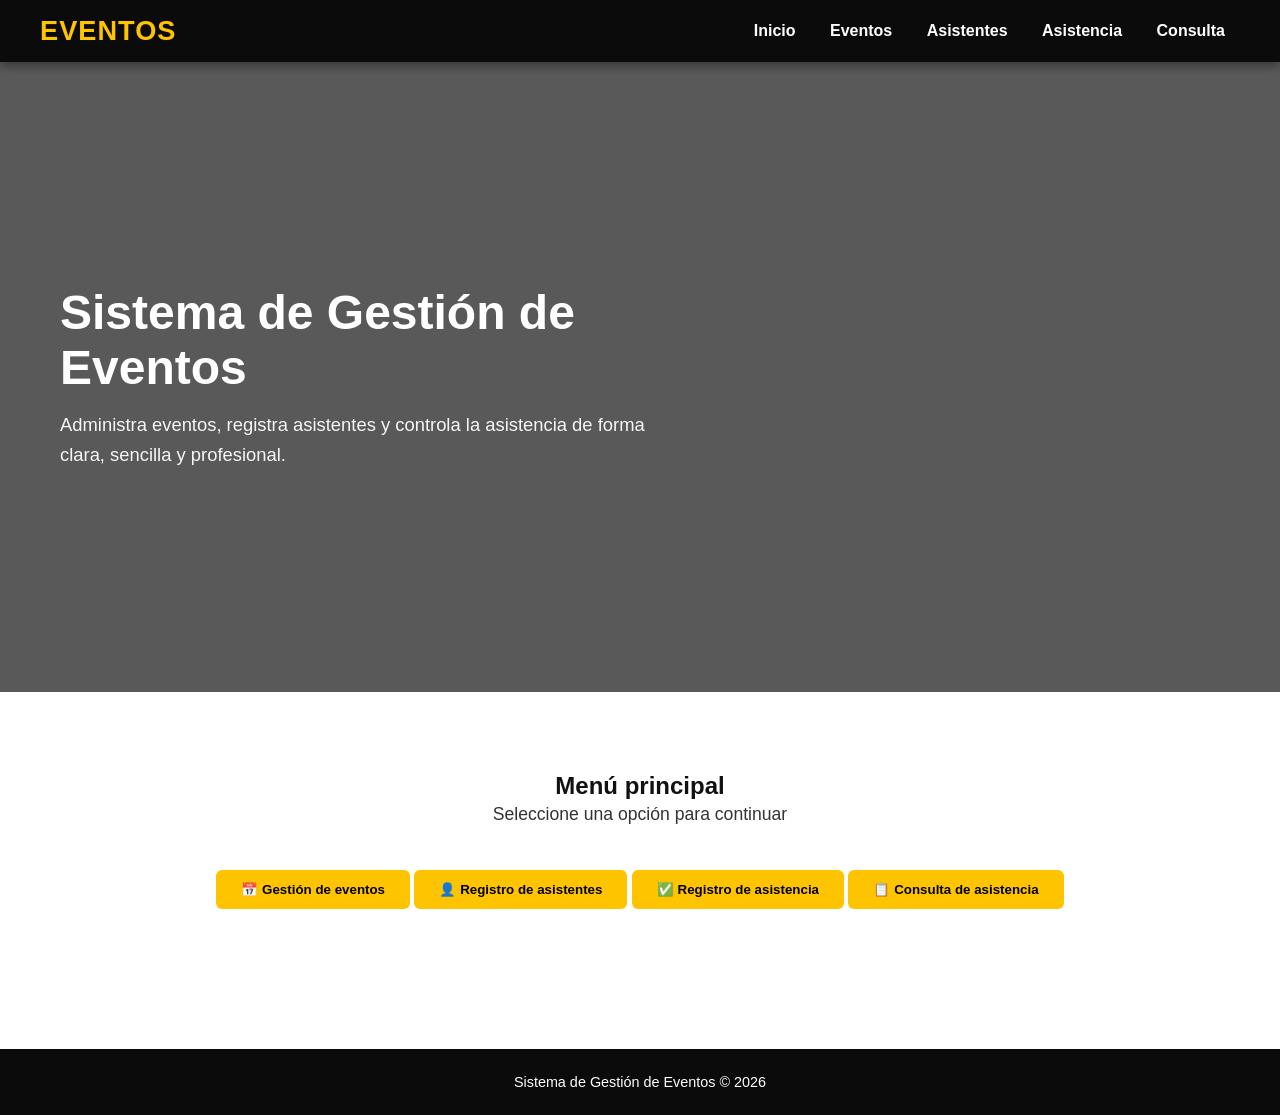
==== index.html @ 5eb5d8ae "Add files via upload" ====
<!DOCTYPE html>
<html lang="es">
<head>
    <meta charset="UTF-8">
    <title>Sistema de Gestión de Eventos</title>
    <link rel="stylesheet" href="styles.css">
</head>
<body>

<!-- ================= HEADER ================= -->
<header class="topbar">
    <div class="logo">EVENTOS</div>
    <nav class="menu">
        <a href="#" onclick="mostrarSeccion('menu')">Inicio</a>
        <a href="#" onclick="mostrarSeccion('eventos')">Eventos</a>
        <a href="#" onclick="mostrarSeccion('asistentes')">Asistentes</a>
        <a href="#" onclick="mostrarSeccion('asistencia')">Asistencia</a>
        <a href="#" onclick="mostrarSeccion('consulta')">Consulta</a>
    </nav>
</header>

<!-- ================= HERO ================= -->
<section class="hero">
    <div class="hero-content">
        <h1>Sistema de Gestión de Eventos</h1>
        <p class="hero-info">
            Administra eventos, registra asistentes y controla la asistencia
            de forma clara, sencilla y profesional.
        </p>
    </div>
</section>

<!-- ================= MENÚ PRINCIPAL ================= -->
<section id="menu" class="panel">
    <h2>Menú principal</h2>
    <p class="panel-info">Seleccione una opción para continuar</p>

    <button onclick="mostrarSeccion('eventos')">📅 Gestión de eventos</button>
    <button onclick="mostrarSeccion('asistentes')">👤 Registro de asistentes</button>
    <button onclick="mostrarSeccion('asistencia')">✅ Registro de asistencia</button>
    <button onclick="mostrarSeccion('consulta')">📋 Consulta de asistencia</button>
</section>

<!-- ================= EVENTOS ================= -->
<section id="eventos" class="panel panel-eventos seccion">
    <button class="btn-outline" onclick="mostrarSeccion('menu')">⬅ Regresar</button>

    <h2>Gestión de Eventos</h2>

    <input type="text" id="eventoNombre" placeholder="Nombre del evento">
    <input type="date" id="eventoFecha">
    <input type="text" id="eventoLugar" placeholder="Lugar">

    <br>
    <button onclick="guardarEvento()">Guardar evento</button>

    <ul id="listaEventos"></ul>
</section>

<!-- ================= ASISTENTES ================= -->
<section id="asistentes" class="panel panel-asistentes seccion">
    <button class="btn-outline" onclick="mostrarSeccion('menu')">⬅ Regresar</button>

    <h2>Registro de Asistentes</h2>

    <input type="text" id="asistenteNombre" placeholder="Nombre del asistente">
    <br>
    <button onclick="guardarAsistente()">Registrar asistente</button>

    <ul id="listaAsistentes"></ul>
</section>

<!-- ================= ASISTENCIA ================= -->
<section id="asistencia" class="panel panel-registro seccion">
    <button class="btn-outline" onclick="mostrarSeccion('menu')">⬅ Regresar</button>

    <h2>Registro de Asistencia</h2>

    <select id="selectEvento"></select>
    <select id="selectAsistente"></select>
    <br>
    <button onclick="registrarAsistencia()">Registrar asistencia</button>
</section>

<!-- ================= CONSULTA ================= -->
<section id="consulta" class="panel panel-consulta seccion">
    <button class="btn-outline" onclick="mostrarSeccion('menu')">⬅ Regresar</button>

    <h2>Consulta de Asistencia por Evento</h2>

    <select id="consultaEvento"></select>
    <br>
    <button onclick="verAsistencia()">Ver asistencia</button>

    <ul id="listaAsistencia"></ul>
</section>

<footer>
    Sistema de Gestión de Eventos © 2026
</footer>

<script src="app.js"></script>
</body>
</html>
---- styles.css ----
/* =========================
   RESET GENERAL
========================= */
* {
    margin: 0;
    padding: 0;
    box-sizing: border-box;
    font-family: "Segoe UI", Arial, Helvetica, sans-serif;
}

body {
    background-image: url("img/fondo.jpg");
    background-size: cover;
    background-position: center;
    background-repeat: no-repeat;
    background-attachment: fixed;
    color: #111;
}

/* =========================
   HEADER / TOPBAR
========================= */
.topbar {
    display: flex;
    justify-content: space-between;
    align-items: center;
    background: #0b0b0b;
    padding: 15px 40px;
    color: #ffc400;
    box-shadow: 0 4px 10px rgba(0,0,0,0.4);
}

.logo {
    font-size: 1.7rem;
    font-weight: bold;
    letter-spacing: 1px;
}

.menu a {
    margin: 0 15px;
    color: white;
    text-decoration: none;
    font-weight: 600;
    transition: color 0.3s;
}

.menu a:hover {
    color: #ffc400;
}

/* =========================
   HERO
========================= */
.hero {
    min-height: 70vh;
    background:
        linear-gradient(rgba(0,0,0,.65), rgba(0,0,0,.65)),
        url("img/descarga.jpg") center/cover;
    display: flex;
    align-items: center;
    padding: 60px;
}

.hero-content {
    color: white;
    max-width: 600px;
}

.hero h1 {
    font-size: 3rem;
    margin-bottom: 15px;
}

.hero-info {
    font-size: 1.15rem;
    line-height: 1.6;
    opacity: 0.95;
}

/* =========================
   PANELES GENERALES
========================= */
.panel {
    padding: 80px 20px;
    text-align: center;
}

.panel-info {
    max-width: 750px;
    margin: 0 auto 40px;
    font-size: 1.1rem;
    line-height: 1.7;
    color: #333;
}

/* =========================
   COLORES POR SECCIÓN
========================= */
.panel-eventos {
    background: rgba(255,243,205,0.95);
}

.panel-asistentes {
    background: rgba(227,242,253,0.95);
}

.panel-registro {
    background: rgba(33,33,33,0.95);
    color: white;
}

.panel-consulta {
    background: rgba(232,245,233,0.95);
}

/* =========================
   FORMULARIOS
========================= */
form {
    margin-top: 30px;
}

input, select {
    width: 260px;
    padding: 12px;
    margin: 10px;
    border-radius: 6px;
    border: 1px solid #bbb;
    font-size: 14px;
}

input:focus, select:focus {
    outline: none;
    border-color: #ffc400;
    box-shadow: 0 0 5px rgba(255,196,0,0.6);
}

/* =========================
   LISTAS
========================= */
ul {
    list-style: none;
    margin-top: 25px;
    padding: 0;
}

li {
    background: white;
    margin: 8px auto;
    padding: 12px;
    width: 340px;
    border-radius: 6px;
    box-shadow: 0 5px 12px rgba(0,0,0,0.1);
    font-size: 14px;
}

/* =========================
   BOTONES
========================= */
button,
.btn-solid {
    background: #ffc400;
    border: none;
    padding: 12px 25px;
    font-weight: bold;
    cursor: pointer;
    border-radius: 6px;
    transition: background 0.3s, transform 0.2s;
}

button:hover,
.btn-solid:hover {
    background: #e0ac00;
    transform: translateY(-2px);
}

.btn-outline {
    background: transparent;
    border: 2px solid #ffc400;
    color: #ffc400;
    padding: 12px 25px;
    cursor: pointer;
    border-radius: 6px;
    transition: background 0.3s, color 0.3s;
}

.btn-outline:hover {
    background: #ffc400;
    color: #111;
}

/* =========================
   TARJETAS DE INFO
========================= */
.info-card {
    background: #ffffff;
    max-width: 900px;
    margin: 50px auto;
    padding: 60px 40px;
    border-radius: 14px;
    box-shadow: 0 15px 40px rgba(0,0,0,0.18);
}

.info-card h2 {
    font-size: 2.1rem;
    margin-bottom: 20px;
    color: #111;
}

.info-card p {
    font-size: 1.1rem;
    line-height: 1.7;
    color: #333;
    max-width: 720px;
    margin: 0 auto;
}

/* =========================
   FOOTER
========================= */
footer {
    background: #0b0b0b;
    color: white;
    text-align: center;
    padding: 25px;
    font-size: 0.9rem;
    margin-top: 60px;
}
/* OCULTAR SECCIONES */
.oculto {
    display: none;
}

/* MENÚ */
.panel-menu {
    background: #111;
    color: white;
}

.menu-grid {
    display: flex;
    justify-content: center;
    gap: 20px;
    flex-wrap: wrap;
}

.menu-grid button {
    padding: 18px 30px;
    font-size: 1rem;
    border-radius: 8px;
    border: none;
    background: #ffc400;
    font-weight: bold;
    cursor: pointer;
}

/* TOAST */
#toast {
    position: fixed;
    bottom: 30px;
    right: 30px;
    padding: 15px 25px;
    border-radius: 6px;
    display: none;
    font-weight: bold;
}

#toast.ok {
    background: #4caf50;
    color: white;
}

#toast.error {
    background: #f44336;
    color: white;
}
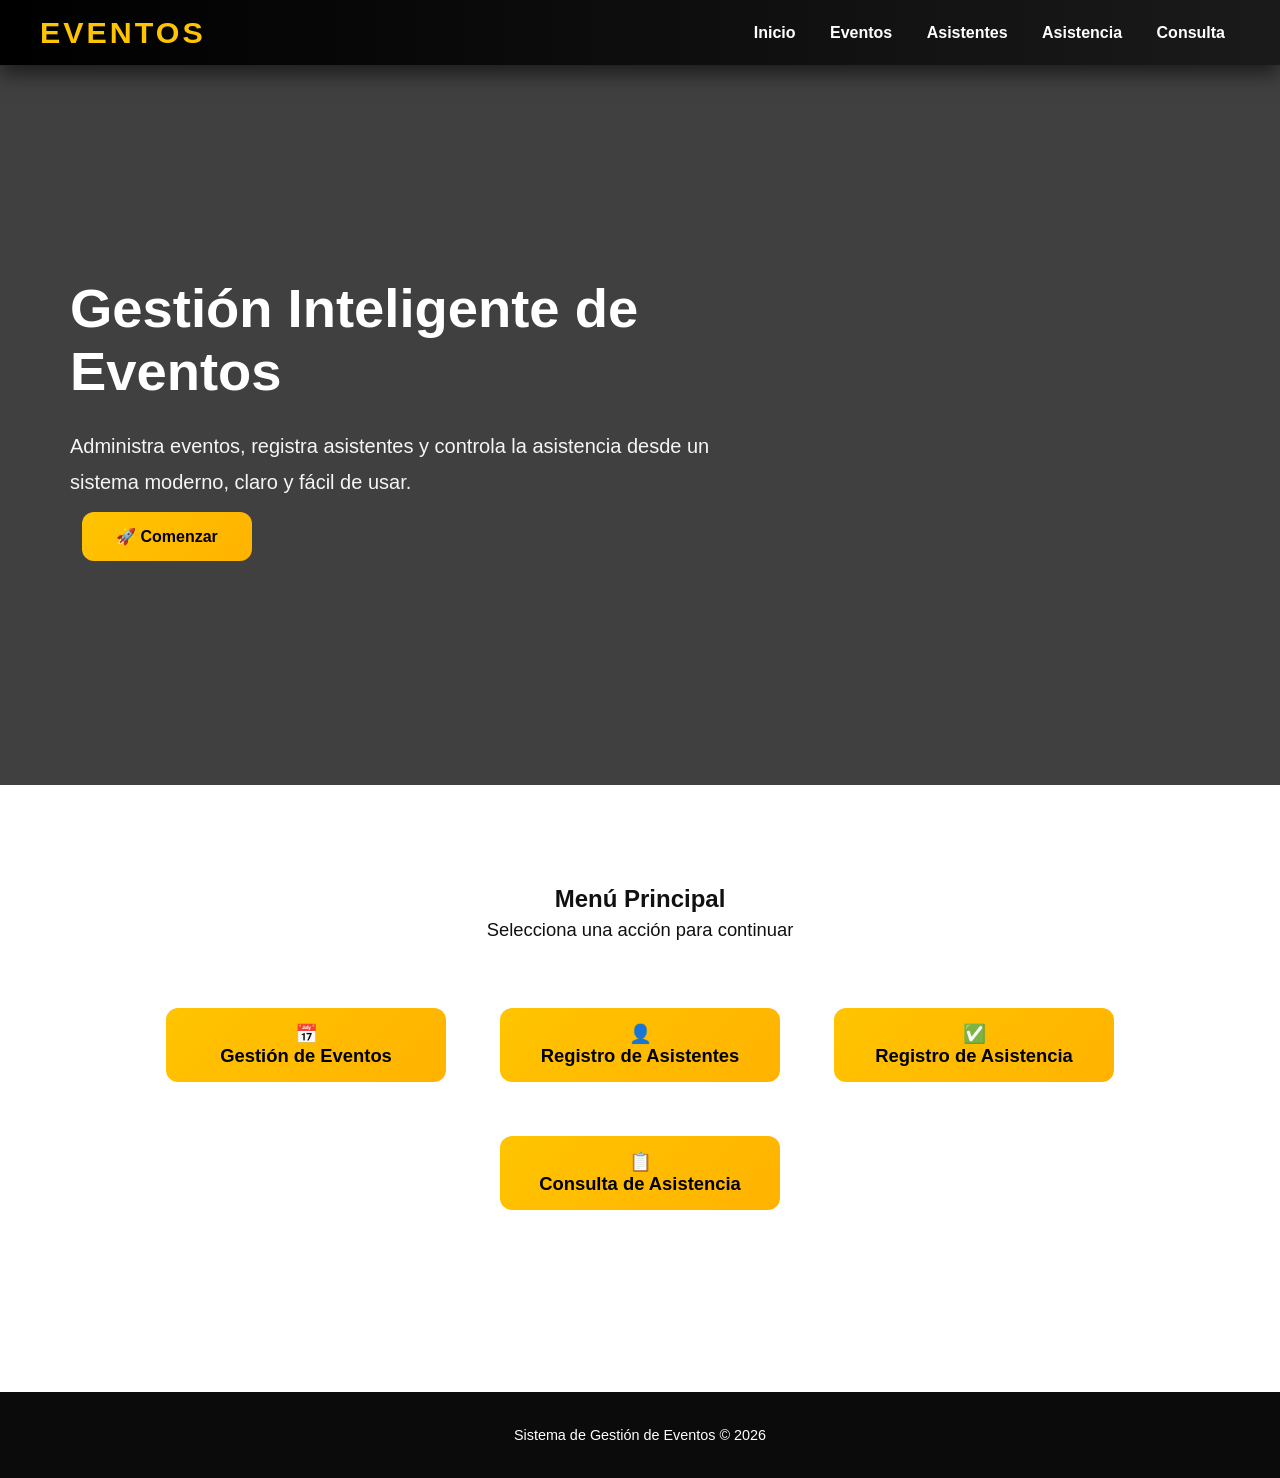
==== commit e934f877: "Update index.html" ====
--- a/index.html
+++ b/index.html
@@ -22,79 +22,97 @@
 <!-- ================= HERO ================= -->
 <section class="hero">
     <div class="hero-content">
-        <h1>Sistema de Gestión de Eventos</h1>
+        <h1>Gestión Inteligente de Eventos</h1>
         <p class="hero-info">
             Administra eventos, registra asistentes y controla la asistencia
-            de forma clara, sencilla y profesional.
+            desde un sistema moderno, claro y fácil de usar.
         </p>
+        <button onclick="mostrarSeccion('menu')">🚀 Comenzar</button>
     </div>
 </section>
 
 <!-- ================= MENÚ PRINCIPAL ================= -->
 <section id="menu" class="panel">
-    <h2>Menú principal</h2>
-    <p class="panel-info">Seleccione una opción para continuar</p>
+    <h2>Menú Principal</h2>
+    <p class="panel-info">Selecciona una acción para continuar</p>
 
-    <button onclick="mostrarSeccion('eventos')">📅 Gestión de eventos</button>
-    <button onclick="mostrarSeccion('asistentes')">👤 Registro de asistentes</button>
-    <button onclick="mostrarSeccion('asistencia')">✅ Registro de asistencia</button>
-    <button onclick="mostrarSeccion('consulta')">📋 Consulta de asistencia</button>
+    <div class="menu-grid">
+        <button onclick="mostrarSeccion('eventos')">
+            📅 <br> Gestión de Eventos
+        </button>
+
+        <button onclick="mostrarSeccion('asistentes')">
+            👤 <br> Registro de Asistentes
+        </button>
+
+        <button onclick="mostrarSeccion('asistencia')">
+            ✅ <br> Registro de Asistencia
+        </button>
+
+        <button onclick="mostrarSeccion('consulta')">
+            📋 <br> Consulta de Asistencia
+        </button>
+    </div>
 </section>
 
 <!-- ================= EVENTOS ================= -->
-<section id="eventos" class="panel panel-eventos seccion">
+<section id="eventos" class="panel panel-eventos seccion oculto">
     <button class="btn-outline" onclick="mostrarSeccion('menu')">⬅ Regresar</button>
 
     <h2>Gestión de Eventos</h2>
+    <p class="panel-info">Registra y visualiza los eventos disponibles</p>
 
     <input type="text" id="eventoNombre" placeholder="Nombre del evento">
     <input type="date" id="eventoFecha">
-    <input type="text" id="eventoLugar" placeholder="Lugar">
+    <input type="text" id="eventoLugar" placeholder="Lugar del evento">
 
-    <br>
     <button onclick="guardarEvento()">Guardar evento</button>
 
     <ul id="listaEventos"></ul>
 </section>
 
 <!-- ================= ASISTENTES ================= -->
-<section id="asistentes" class="panel panel-asistentes seccion">
+<section id="asistentes" class="panel panel-asistentes seccion oculto">
     <button class="btn-outline" onclick="mostrarSeccion('menu')">⬅ Regresar</button>
 
     <h2>Registro de Asistentes</h2>
+    <p class="panel-info">Agrega personas que asistirán a los eventos</p>
 
     <input type="text" id="asistenteNombre" placeholder="Nombre del asistente">
-    <br>
+
     <button onclick="guardarAsistente()">Registrar asistente</button>
 
     <ul id="listaAsistentes"></ul>
 </section>
 
 <!-- ================= ASISTENCIA ================= -->
-<section id="asistencia" class="panel panel-registro seccion">
+<section id="asistencia" class="panel panel-registro seccion oculto">
     <button class="btn-outline" onclick="mostrarSeccion('menu')">⬅ Regresar</button>
 
     <h2>Registro de Asistencia</h2>
+    <p class="panel-info">Selecciona un evento y un asistente</p>
 
     <select id="selectEvento"></select>
     <select id="selectAsistente"></select>
-    <br>
+
     <button onclick="registrarAsistencia()">Registrar asistencia</button>
 </section>
 
 <!-- ================= CONSULTA ================= -->
-<section id="consulta" class="panel panel-consulta seccion">
+<section id="consulta" class="panel panel-consulta seccion oculto">
     <button class="btn-outline" onclick="mostrarSeccion('menu')">⬅ Regresar</button>
 
-    <h2>Consulta de Asistencia por Evento</h2>
+    <h2>Consulta de Asistencia</h2>
+    <p class="panel-info">Visualiza los asistentes por evento</p>
 
     <select id="consultaEvento"></select>
-    <br>
+
     <button onclick="verAsistencia()">Ver asistencia</button>
 
     <ul id="listaAsistencia"></ul>
 </section>
 
+<!-- ================= FOOTER ================= -->
 <footer>
     Sistema de Gestión de Eventos © 2026
 </footer>
@@ -102,3 +120,4 @@
 <script src="app.js"></script>
 </body>
 </html>
+
--- a/styles.css
+++ b/styles.css
@@ -6,6 +6,10 @@
     padding: 0;
     box-sizing: border-box;
     font-family: "Segoe UI", Arial, Helvetica, sans-serif;
+}
+
+html {
+    scroll-behavior: smooth;
 }
 
 body {
@@ -21,19 +25,22 @@
    HEADER / TOPBAR
 ========================= */
 .topbar {
+    position: sticky;
+    top: 0;
+    z-index: 100;
     display: flex;
     justify-content: space-between;
     align-items: center;
-    background: #0b0b0b;
+    background: linear-gradient(90deg, #000, #1a1a1a);
     padding: 15px 40px;
     color: #ffc400;
-    box-shadow: 0 4px 10px rgba(0,0,0,0.4);
+    box-shadow: 0 8px 20px rgba(0,0,0,0.6);
 }
 
 .logo {
-    font-size: 1.7rem;
+    font-size: 1.9rem;
     font-weight: bold;
-    letter-spacing: 1px;
+    letter-spacing: 3px;
 }
 
 .menu a {
@@ -41,147 +48,170 @@
     color: white;
     text-decoration: none;
     font-weight: 600;
+    position: relative;
     transition: color 0.3s;
+}
+
+.menu a::after {
+    content: "";
+    position: absolute;
+    bottom: -6px;
+    left: 0;
+    width: 0;
+    height: 2px;
+    background: #ffc400;
+    transition: width 0.3s;
 }
 
 .menu a:hover {
     color: #ffc400;
 }
 
-/* =========================
-   HERO
+.menu a:hover::after {
+    width: 100%;
+}
+
+/* =========================
+   HERO (más impacto)
 ========================= */
 .hero {
-    min-height: 70vh;
+    min-height: 80vh;
     background:
-        linear-gradient(rgba(0,0,0,.65), rgba(0,0,0,.65)),
+        linear-gradient(rgba(0,0,0,.75), rgba(0,0,0,.75)),
         url("img/descarga.jpg") center/cover;
     display: flex;
     align-items: center;
-    padding: 60px;
+    padding: 70px;
 }
 
 .hero-content {
     color: white;
-    max-width: 600px;
+    max-width: 700px;
+    animation: heroIn 1.2s ease;
 }
 
 .hero h1 {
-    font-size: 3rem;
-    margin-bottom: 15px;
+    font-size: 3.4rem;
+    margin-bottom: 25px;
 }
 
 .hero-info {
+    font-size: 1.25rem;
+    line-height: 1.8;
+    opacity: 0.95;
+}
+
+/* =========================
+   PANELES GENERALES
+========================= */
+.panel {
+    padding: 100px 20px;
+    text-align: center;
+    animation: fadeUp 0.7s ease;
+}
+
+.panel-info {
+    max-width: 780px;
+    margin: 0 auto 50px;
     font-size: 1.15rem;
-    line-height: 1.6;
-    opacity: 0.95;
-}
-
-/* =========================
-   PANELES GENERALES
-========================= */
-.panel {
-    padding: 80px 20px;
-    text-align: center;
-}
-
-.panel-info {
-    max-width: 750px;
-    margin: 0 auto 40px;
-    font-size: 1.1rem;
-    line-height: 1.7;
-    color: #333;
+    line-height: 1.8;
 }
 
 /* =========================
    COLORES POR SECCIÓN
 ========================= */
 .panel-eventos {
-    background: rgba(255,243,205,0.95);
+    background: rgba(255,243,205,0.97);
 }
 
 .panel-asistentes {
-    background: rgba(227,242,253,0.95);
+    background: rgba(227,242,253,0.97);
 }
 
 .panel-registro {
-    background: rgba(33,33,33,0.95);
+    background: rgba(20,20,20,0.97);
     color: white;
 }
 
 .panel-consulta {
-    background: rgba(232,245,233,0.95);
-}
-
-/* =========================
-   FORMULARIOS
-========================= */
-form {
-    margin-top: 30px;
-}
-
+    background: rgba(232,245,233,0.97);
+}
+
+/* =========================
+   FORMULARIOS (feedback visible)
+========================= */
 input, select {
-    width: 260px;
-    padding: 12px;
-    margin: 10px;
-    border-radius: 6px;
+    width: 290px;
+    padding: 15px;
+    margin: 14px;
+    border-radius: 10px;
     border: 1px solid #bbb;
-    font-size: 14px;
+    font-size: 15px;
+    transition: all 0.25s ease;
 }
 
 input:focus, select:focus {
     outline: none;
     border-color: #ffc400;
-    box-shadow: 0 0 5px rgba(255,196,0,0.6);
-}
-
-/* =========================
-   LISTAS
+    box-shadow: 0 0 15px rgba(255,196,0,0.8);
+    transform: scale(1.05);
+}
+
+/* =========================
+   LISTAS (tarjetas interactivas)
 ========================= */
 ul {
     list-style: none;
-    margin-top: 25px;
-    padding: 0;
+    margin-top: 35px;
 }
 
 li {
-    background: white;
-    margin: 8px auto;
-    padding: 12px;
-    width: 340px;
-    border-radius: 6px;
-    box-shadow: 0 5px 12px rgba(0,0,0,0.1);
+    background: rgba(255,255,255,0.9);
+    backdrop-filter: blur(6px);
+    margin: 12px auto;
+    padding: 18px;
+    width: 380px;
+    border-radius: 14px;
+    box-shadow: 0 10px 25px rgba(0,0,0,0.2);
     font-size: 14px;
-}
-
-/* =========================
-   BOTONES
+    transition: all 0.3s;
+}
+
+li:hover {
+    transform: translateY(-8px) scale(1.03);
+    box-shadow: 0 18px 35px rgba(0,0,0,0.35);
+}
+
+/* =========================
+   BOTONES (se sienten “clickeables”)
 ========================= */
 button,
 .btn-solid {
-    background: #ffc400;
+    background: linear-gradient(135deg, #ffc400, #ffb300);
     border: none;
-    padding: 12px 25px;
+    padding: 15px 34px;
     font-weight: bold;
     cursor: pointer;
-    border-radius: 6px;
-    transition: background 0.3s, transform 0.2s;
+    border-radius: 12px;
+    margin: 12px;
+    font-size: 1rem;
+    transition: all 0.25s;
 }
 
 button:hover,
 .btn-solid:hover {
-    background: #e0ac00;
-    transform: translateY(-2px);
+    transform: translateY(-5px) scale(1.07);
+    box-shadow: 0 12px 25px rgba(0,0,0,0.4);
+}
+
+button:active {
+    transform: scale(0.95);
 }
 
 .btn-outline {
     background: transparent;
     border: 2px solid #ffc400;
     color: #ffc400;
-    padding: 12px 25px;
-    cursor: pointer;
-    border-radius: 6px;
-    transition: background 0.3s, color 0.3s;
 }
 
 .btn-outline:hover {
@@ -190,79 +220,44 @@
 }
 
 /* =========================
-   TARJETAS DE INFO
-========================= */
-.info-card {
-    background: #ffffff;
-    max-width: 900px;
-    margin: 50px auto;
-    padding: 60px 40px;
-    border-radius: 14px;
-    box-shadow: 0 15px 40px rgba(0,0,0,0.18);
-}
-
-.info-card h2 {
-    font-size: 2.1rem;
-    margin-bottom: 20px;
-    color: #111;
-}
-
-.info-card p {
-    font-size: 1.1rem;
-    line-height: 1.7;
-    color: #333;
-    max-width: 720px;
-    margin: 0 auto;
-}
-
-/* =========================
-   FOOTER
-========================= */
-footer {
-    background: #0b0b0b;
-    color: white;
-    text-align: center;
-    padding: 25px;
-    font-size: 0.9rem;
-    margin-top: 60px;
-}
-/* OCULTAR SECCIONES */
-.oculto {
-    display: none;
-}
-
-/* MENÚ */
-.panel-menu {
-    background: #111;
-    color: white;
-}
-
+   MENÚ PRINCIPAL
+========================= */
 .menu-grid {
     display: flex;
     justify-content: center;
-    gap: 20px;
+    gap: 30px;
     flex-wrap: wrap;
 }
 
 .menu-grid button {
-    padding: 18px 30px;
-    font-size: 1rem;
-    border-radius: 8px;
-    border: none;
-    background: #ffc400;
-    font-weight: bold;
-    cursor: pointer;
-}
-
-/* TOAST */
+    width: 280px;
+    font-size: 1.15rem;
+}
+
+/* =========================
+   FOOTER
+========================= */
+footer {
+    background: #0b0b0b;
+    color: white;
+    text-align: center;
+    padding: 35px;
+    font-size: 0.9rem;
+    margin-top: 70px;
+}
+
+/* =========================
+   TOAST
+========================= */
 #toast {
     position: fixed;
     bottom: 30px;
     right: 30px;
-    padding: 15px 25px;
-    border-radius: 6px;
+    padding: 18px 30px;
+    border-radius: 10px;
     display: none;
     font-weight: bold;
+    animation: fadeUp 0.4s ease;
 }
 
 #toast.ok {
@@ -275,3 +270,37 @@
     color: white;
 }
 
+/* =========================
+   OCULTAR SECCIONES
+========================= */
+.oculto {
+    display: none;
+}
+
+/* =========================
+   ANIMACIONES
+========================= */
+@keyframes fadeUp {
+    from {
+        opacity: 0;
+        transform: translateY(40px);
+    }
+    to {
+        opacity: 1;
+        transform: translateY(0);
+    }
+}
+
+@keyframes heroIn {
+    from {
+        opacity: 0;
+        transform: translateX(-60px);
+    }
+    to {
+        opacity: 1;
+        transform: translateX(0);
+    }
+}
+
+
+
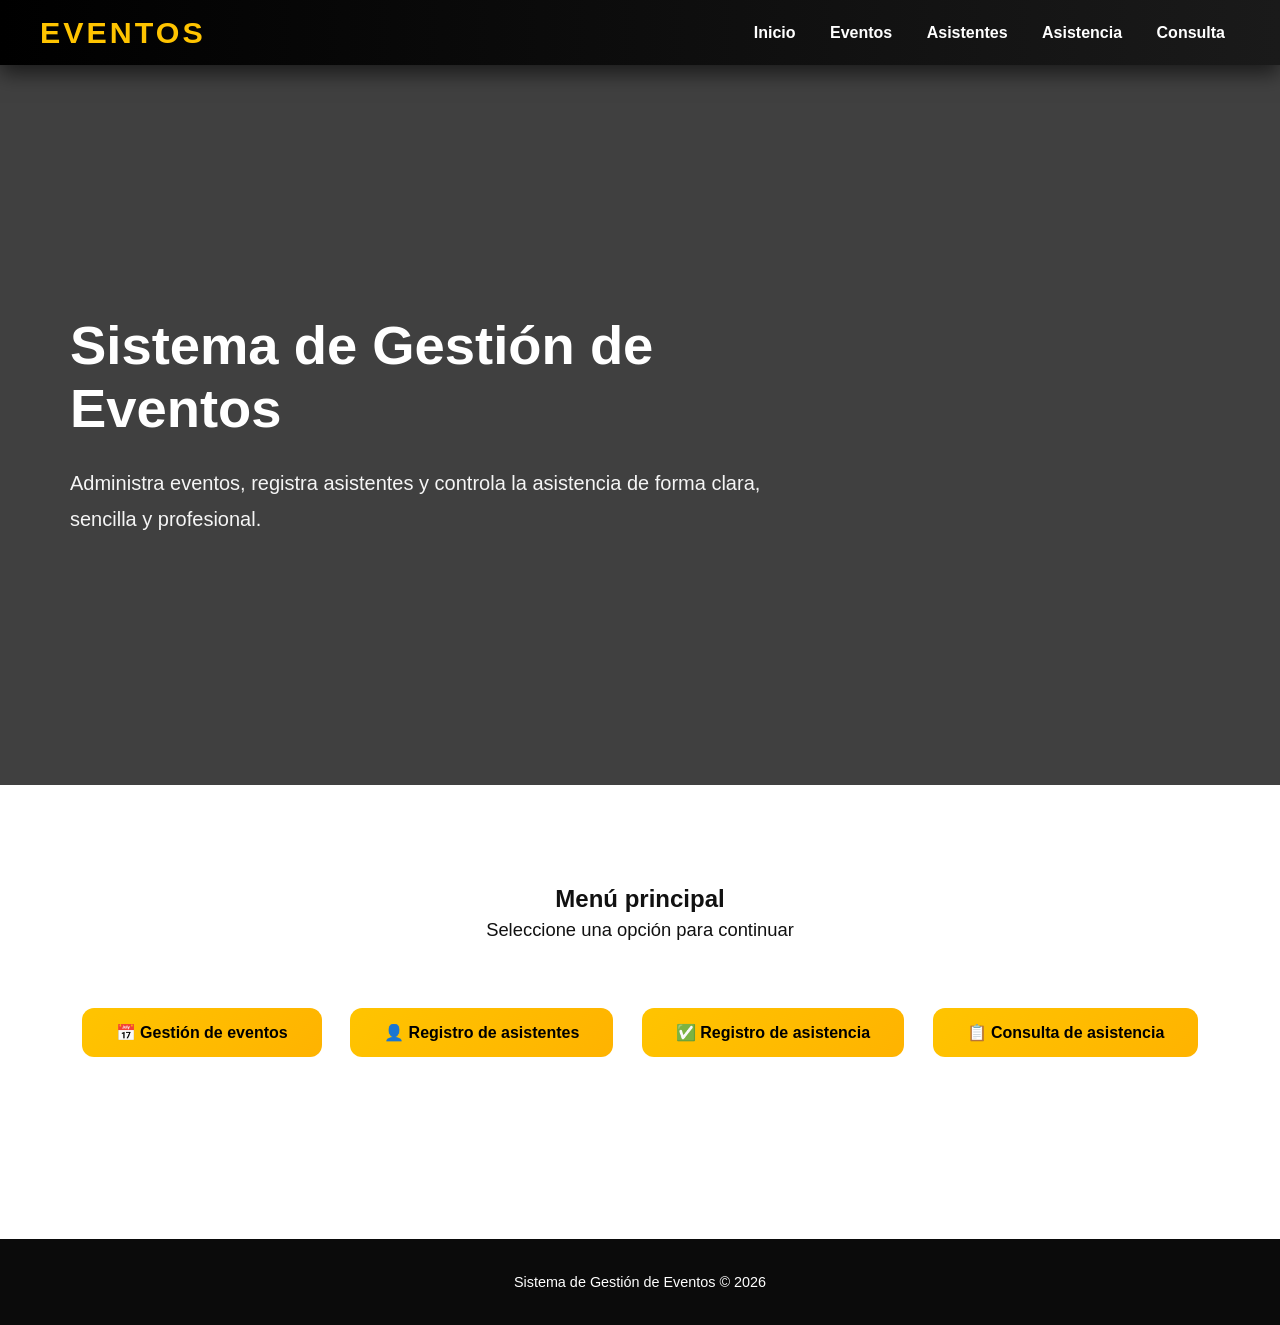
==== commit 40bfdb61: "Update index.html" ====
--- a/index.html
+++ b/index.html
@@ -22,97 +22,79 @@
 <!-- ================= HERO ================= -->
 <section class="hero">
     <div class="hero-content">
-        <h1>Gestión Inteligente de Eventos</h1>
+        <h1>Sistema de Gestión de Eventos</h1>
         <p class="hero-info">
             Administra eventos, registra asistentes y controla la asistencia
-            desde un sistema moderno, claro y fácil de usar.
+            de forma clara, sencilla y profesional.
         </p>
-        <button onclick="mostrarSeccion('menu')">🚀 Comenzar</button>
     </div>
 </section>
 
 <!-- ================= MENÚ PRINCIPAL ================= -->
 <section id="menu" class="panel">
-    <h2>Menú Principal</h2>
-    <p class="panel-info">Selecciona una acción para continuar</p>
+    <h2>Menú principal</h2>
+    <p class="panel-info">Seleccione una opción para continuar</p>
 
-    <div class="menu-grid">
-        <button onclick="mostrarSeccion('eventos')">
-            📅 <br> Gestión de Eventos
-        </button>
-
-        <button onclick="mostrarSeccion('asistentes')">
-            👤 <br> Registro de Asistentes
-        </button>
-
-        <button onclick="mostrarSeccion('asistencia')">
-            ✅ <br> Registro de Asistencia
-        </button>
-
-        <button onclick="mostrarSeccion('consulta')">
-            📋 <br> Consulta de Asistencia
-        </button>
-    </div>
+    <button onclick="mostrarSeccion('eventos')">📅 Gestión de eventos</button>
+    <button onclick="mostrarSeccion('asistentes')">👤 Registro de asistentes</button>
+    <button onclick="mostrarSeccion('asistencia')">✅ Registro de asistencia</button>
+    <button onclick="mostrarSeccion('consulta')">📋 Consulta de asistencia</button>
 </section>
 
 <!-- ================= EVENTOS ================= -->
-<section id="eventos" class="panel panel-eventos seccion oculto">
+<section id="eventos" class="panel panel-eventos seccion">
     <button class="btn-outline" onclick="mostrarSeccion('menu')">⬅ Regresar</button>
 
     <h2>Gestión de Eventos</h2>
-    <p class="panel-info">Registra y visualiza los eventos disponibles</p>
 
     <input type="text" id="eventoNombre" placeholder="Nombre del evento">
     <input type="date" id="eventoFecha">
-    <input type="text" id="eventoLugar" placeholder="Lugar del evento">
+    <input type="text" id="eventoLugar" placeholder="Lugar">
 
+    <br>
     <button onclick="guardarEvento()">Guardar evento</button>
 
     <ul id="listaEventos"></ul>
 </section>
 
 <!-- ================= ASISTENTES ================= -->
-<section id="asistentes" class="panel panel-asistentes seccion oculto">
+<section id="asistentes" class="panel panel-asistentes seccion">
     <button class="btn-outline" onclick="mostrarSeccion('menu')">⬅ Regresar</button>
 
     <h2>Registro de Asistentes</h2>
-    <p class="panel-info">Agrega personas que asistirán a los eventos</p>
 
     <input type="text" id="asistenteNombre" placeholder="Nombre del asistente">
-
+    <br>
     <button onclick="guardarAsistente()">Registrar asistente</button>
 
     <ul id="listaAsistentes"></ul>
 </section>
 
 <!-- ================= ASISTENCIA ================= -->
-<section id="asistencia" class="panel panel-registro seccion oculto">
+<section id="asistencia" class="panel panel-registro seccion">
     <button class="btn-outline" onclick="mostrarSeccion('menu')">⬅ Regresar</button>
 
     <h2>Registro de Asistencia</h2>
-    <p class="panel-info">Selecciona un evento y un asistente</p>
 
     <select id="selectEvento"></select>
     <select id="selectAsistente"></select>
-
+    <br>
     <button onclick="registrarAsistencia()">Registrar asistencia</button>
 </section>
 
 <!-- ================= CONSULTA ================= -->
-<section id="consulta" class="panel panel-consulta seccion oculto">
+<section id="consulta" class="panel panel-consulta seccion">
     <button class="btn-outline" onclick="mostrarSeccion('menu')">⬅ Regresar</button>
 
-    <h2>Consulta de Asistencia</h2>
-    <p class="panel-info">Visualiza los asistentes por evento</p>
+    <h2>Consulta de Asistencia por Evento</h2>
 
     <select id="consultaEvento"></select>
-
+    <br>
     <button onclick="verAsistencia()">Ver asistencia</button>
 
     <ul id="listaAsistencia"></ul>
 </section>
 
-<!-- ================= FOOTER ================= -->
 <footer>
     Sistema de Gestión de Eventos © 2026
 </footer>
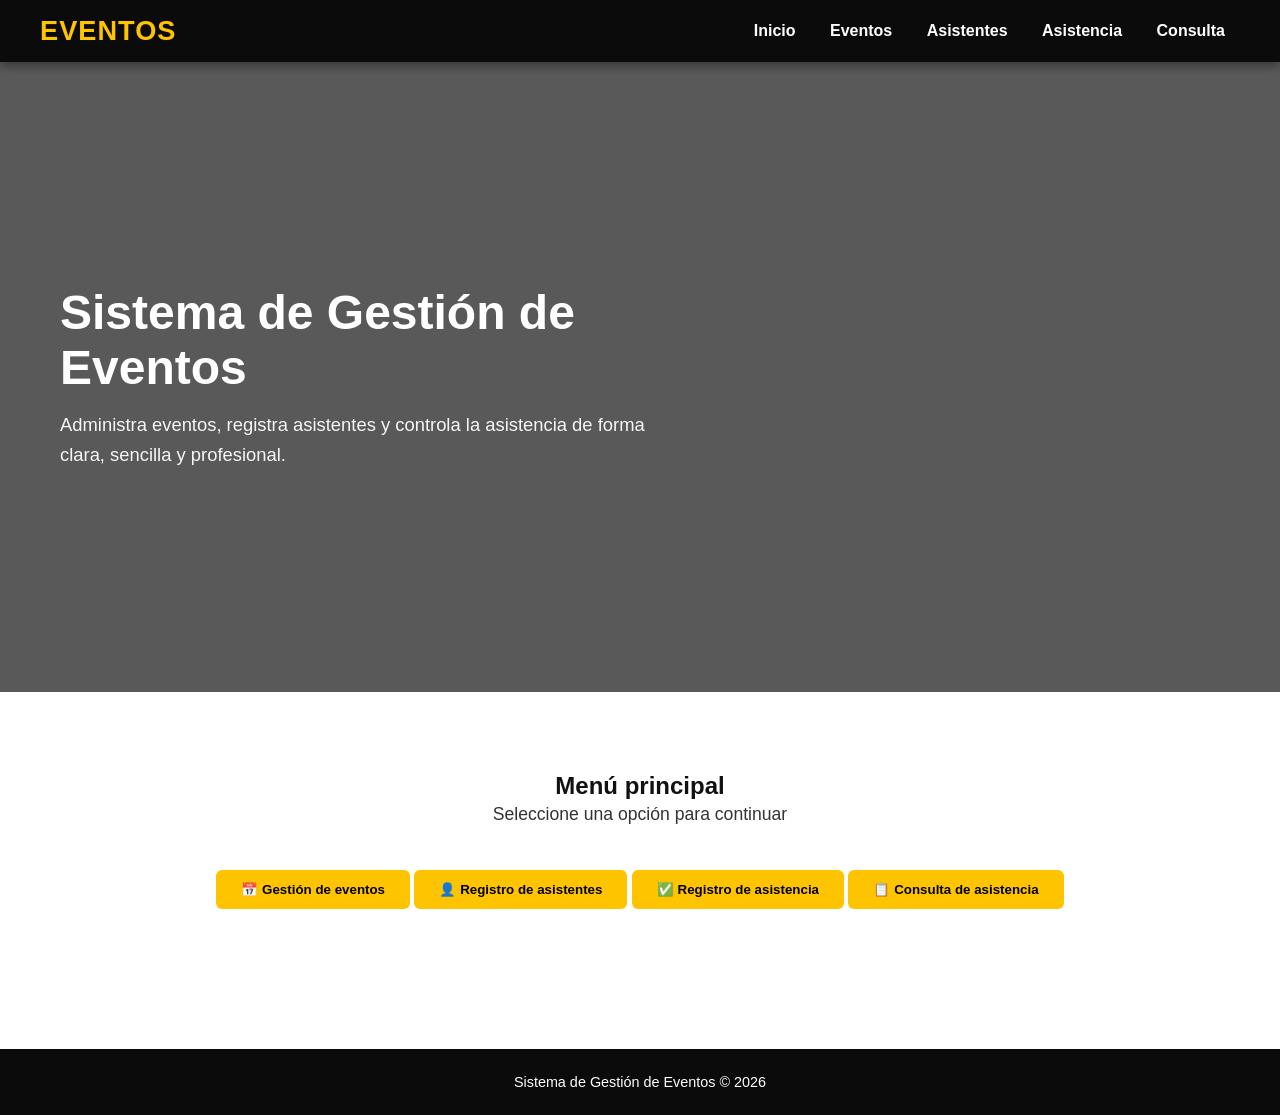
==== commit 7beb8085: "Update index.html" ====
--- a/index.html
+++ b/index.html
@@ -103,3 +103,4 @@
 </body>
 </html>
 
+
--- a/styles.css
+++ b/styles.css
@@ -6,10 +6,6 @@
     padding: 0;
     box-sizing: border-box;
     font-family: "Segoe UI", Arial, Helvetica, sans-serif;
-}
-
-html {
-    scroll-behavior: smooth;
 }
 
 body {
@@ -25,22 +21,19 @@
    HEADER / TOPBAR
 ========================= */
 .topbar {
-    position: sticky;
-    top: 0;
-    z-index: 100;
     display: flex;
     justify-content: space-between;
     align-items: center;
-    background: linear-gradient(90deg, #000, #1a1a1a);
+    background: #0b0b0b;
     padding: 15px 40px;
     color: #ffc400;
-    box-shadow: 0 8px 20px rgba(0,0,0,0.6);
+    box-shadow: 0 4px 10px rgba(0,0,0,0.4);
 }
 
 .logo {
-    font-size: 1.9rem;
-    font-weight: bold;
-    letter-spacing: 3px;
+    font-size: 1.7rem;
+    font-weight: bold;
+    letter-spacing: 1px;
 }
 
 .menu a {
@@ -48,56 +41,39 @@
     color: white;
     text-decoration: none;
     font-weight: 600;
-    position: relative;
     transition: color 0.3s;
-}
-
-.menu a::after {
-    content: "";
-    position: absolute;
-    bottom: -6px;
-    left: 0;
-    width: 0;
-    height: 2px;
-    background: #ffc400;
-    transition: width 0.3s;
 }
 
 .menu a:hover {
     color: #ffc400;
 }
 
-.menu a:hover::after {
-    width: 100%;
-}
-
-/* =========================
-   HERO (más impacto)
+/* =========================
+   HERO
 ========================= */
 .hero {
-    min-height: 80vh;
+    min-height: 70vh;
     background:
-        linear-gradient(rgba(0,0,0,.75), rgba(0,0,0,.75)),
+        linear-gradient(rgba(0,0,0,.65), rgba(0,0,0,.65)),
         url("img/descarga.jpg") center/cover;
     display: flex;
     align-items: center;
-    padding: 70px;
+    padding: 60px;
 }
 
 .hero-content {
     color: white;
-    max-width: 700px;
-    animation: heroIn 1.2s ease;
+    max-width: 600px;
 }
 
 .hero h1 {
-    font-size: 3.4rem;
-    margin-bottom: 25px;
+    font-size: 3rem;
+    margin-bottom: 15px;
 }
 
 .hero-info {
-    font-size: 1.25rem;
-    line-height: 1.8;
+    font-size: 1.15rem;
+    line-height: 1.6;
     opacity: 0.95;
 }
 
@@ -105,113 +81,107 @@
    PANELES GENERALES
 ========================= */
 .panel {
-    padding: 100px 20px;
+    padding: 80px 20px;
     text-align: center;
-    animation: fadeUp 0.7s ease;
 }
 
 .panel-info {
-    max-width: 780px;
-    margin: 0 auto 50px;
-    font-size: 1.15rem;
-    line-height: 1.8;
+    max-width: 750px;
+    margin: 0 auto 40px;
+    font-size: 1.1rem;
+    line-height: 1.7;
+    color: #333;
 }
 
 /* =========================
    COLORES POR SECCIÓN
 ========================= */
 .panel-eventos {
-    background: rgba(255,243,205,0.97);
+    background: rgba(255,243,205,0.95);
 }
 
 .panel-asistentes {
-    background: rgba(227,242,253,0.97);
+    background: rgba(227,242,253,0.95);
 }
 
 .panel-registro {
-    background: rgba(20,20,20,0.97);
+    background: rgba(33,33,33,0.95);
     color: white;
 }
 
 .panel-consulta {
-    background: rgba(232,245,233,0.97);
-}
-
-/* =========================
-   FORMULARIOS (feedback visible)
-========================= */
+    background: rgba(232,245,233,0.95);
+}
+
+/* =========================
+   FORMULARIOS
+========================= */
+form {
+    margin-top: 30px;
+}
+
 input, select {
-    width: 290px;
-    padding: 15px;
-    margin: 14px;
-    border-radius: 10px;
+    width: 260px;
+    padding: 12px;
+    margin: 10px;
+    border-radius: 6px;
     border: 1px solid #bbb;
-    font-size: 15px;
-    transition: all 0.25s ease;
+    font-size: 14px;
 }
 
 input:focus, select:focus {
     outline: none;
     border-color: #ffc400;
-    box-shadow: 0 0 15px rgba(255,196,0,0.8);
-    transform: scale(1.05);
-}
-
-/* =========================
-   LISTAS (tarjetas interactivas)
+    box-shadow: 0 0 5px rgba(255,196,0,0.6);
+}
+
+/* =========================
+   LISTAS
 ========================= */
 ul {
     list-style: none;
-    margin-top: 35px;
+    margin-top: 25px;
+    padding: 0;
 }
 
 li {
-    background: rgba(255,255,255,0.9);
-    backdrop-filter: blur(6px);
-    margin: 12px auto;
-    padding: 18px;
-    width: 380px;
-    border-radius: 14px;
-    box-shadow: 0 10px 25px rgba(0,0,0,0.2);
+    background: white;
+    margin: 8px auto;
+    padding: 12px;
+    width: 340px;
+    border-radius: 6px;
+    box-shadow: 0 5px 12px rgba(0,0,0,0.1);
     font-size: 14px;
-    transition: all 0.3s;
-}
-
-li:hover {
-    transform: translateY(-8px) scale(1.03);
-    box-shadow: 0 18px 35px rgba(0,0,0,0.35);
-}
-
-/* =========================
-   BOTONES (se sienten “clickeables”)
+}
+
+/* =========================
+   BOTONES
 ========================= */
 button,
 .btn-solid {
-    background: linear-gradient(135deg, #ffc400, #ffb300);
+    background: #ffc400;
     border: none;
-    padding: 15px 34px;
+    padding: 12px 25px;
     font-weight: bold;
     cursor: pointer;
-    border-radius: 12px;
-    margin: 12px;
-    font-size: 1rem;
-    transition: all 0.25s;
+    border-radius: 6px;
+    transition: background 0.3s, transform 0.2s;
 }
 
 button:hover,
 .btn-solid:hover {
-    transform: translateY(-5px) scale(1.07);
-    box-shadow: 0 12px 25px rgba(0,0,0,0.4);
-}
-
-button:active {
-    transform: scale(0.95);
+    background: #e0ac00;
+    transform: translateY(-2px);
 }
 
 .btn-outline {
     background: transparent;
     border: 2px solid #ffc400;
     color: #ffc400;
+    padding: 12px 25px;
+    cursor: pointer;
+    border-radius: 6px;
+    transition: background 0.3s, color 0.3s;
 }
 
 .btn-outline:hover {
@@ -220,44 +190,79 @@
 }
 
 /* =========================
-   MENÚ PRINCIPAL
-========================= */
+   TARJETAS DE INFO
+========================= */
+.info-card {
+    background: #ffffff;
+    max-width: 900px;
+    margin: 50px auto;
+    padding: 60px 40px;
+    border-radius: 14px;
+    box-shadow: 0 15px 40px rgba(0,0,0,0.18);
+}
+
+.info-card h2 {
+    font-size: 2.1rem;
+    margin-bottom: 20px;
+    color: #111;
+}
+
+.info-card p {
+    font-size: 1.1rem;
+    line-height: 1.7;
+    color: #333;
+    max-width: 720px;
+    margin: 0 auto;
+}
+
+/* =========================
+   FOOTER
+========================= */
+footer {
+    background: #0b0b0b;
+    color: white;
+    text-align: center;
+    padding: 25px;
+    font-size: 0.9rem;
+    margin-top: 60px;
+}
+/* OCULTAR SECCIONES */
+.oculto {
+    display: none;
+}
+
+/* MENÚ */
+.panel-menu {
+    background: #111;
+    color: white;
+}
+
 .menu-grid {
     display: flex;
     justify-content: center;
-    gap: 30px;
+    gap: 20px;
     flex-wrap: wrap;
 }
 
 .menu-grid button {
-    width: 280px;
-    font-size: 1.15rem;
-}
-
-/* =========================
-   FOOTER
-========================= */
-footer {
-    background: #0b0b0b;
-    color: white;
-    text-align: center;
-    padding: 35px;
-    font-size: 0.9rem;
-    margin-top: 70px;
-}
-
-/* =========================
-   TOAST
-========================= */
+    padding: 18px 30px;
+    font-size: 1rem;
+    border-radius: 8px;
+    border: none;
+    background: #ffc400;
+    font-weight: bold;
+    cursor: pointer;
+}
+
+/* TOAST */
 #toast {
     position: fixed;
     bottom: 30px;
     right: 30px;
-    padding: 18px 30px;
-    border-radius: 10px;
+    padding: 15px 25px;
+    border-radius: 6px;
     display: none;
     font-weight: bold;
-    animation: fadeUp 0.4s ease;
 }
 
 #toast.ok {
@@ -270,37 +275,7 @@
     color: white;
 }
 
-/* =========================
-   OCULTAR SECCIONES
-========================= */
-.oculto {
-    display: none;
-}
-
-/* =========================
-   ANIMACIONES
-========================= */
-@keyframes fadeUp {
-    from {
-        opacity: 0;
-        transform: translateY(40px);
-    }
-    to {
-        opacity: 1;
-        transform: translateY(0);
-    }
-}
-
-@keyframes heroIn {
-    from {
-        opacity: 0;
-        transform: translateX(-60px);
-    }
-    to {
-        opacity: 1;
-        transform: translateX(0);
-    }
-}
-
-
-
+
+
+
+
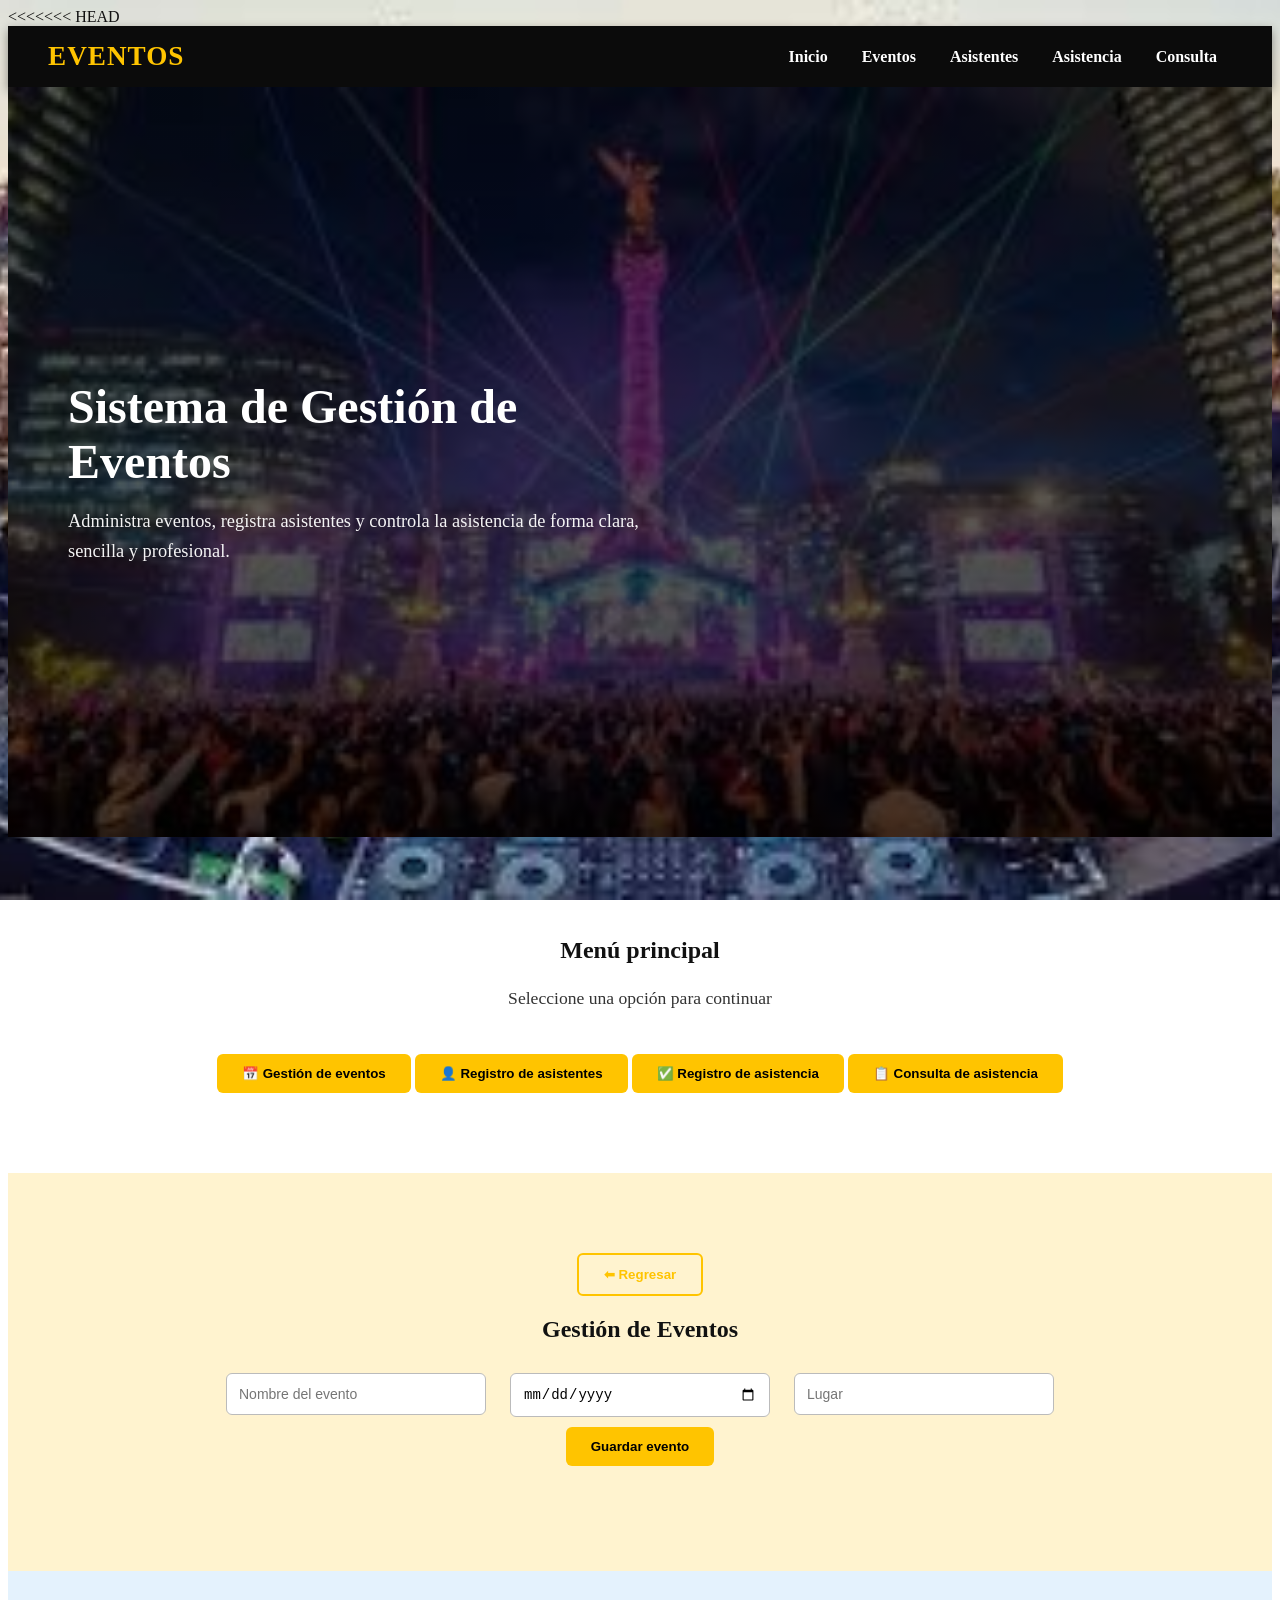
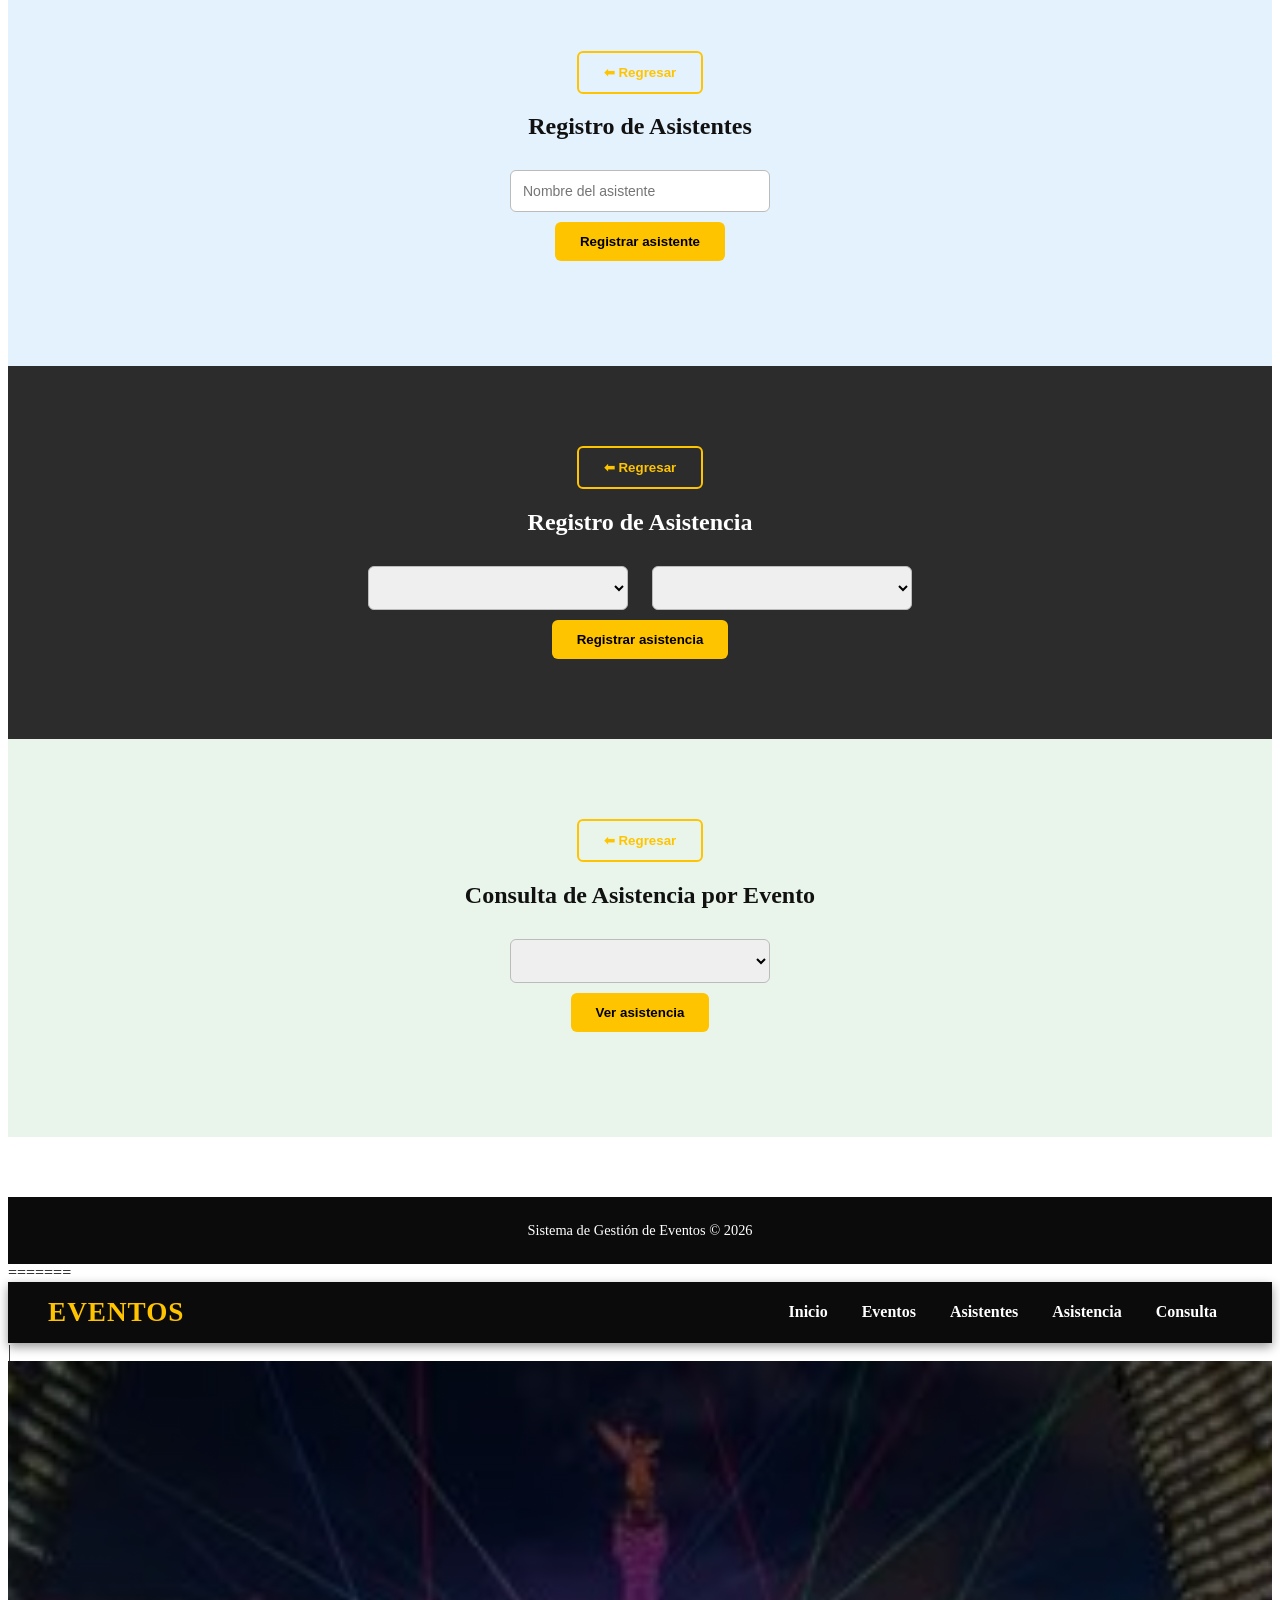
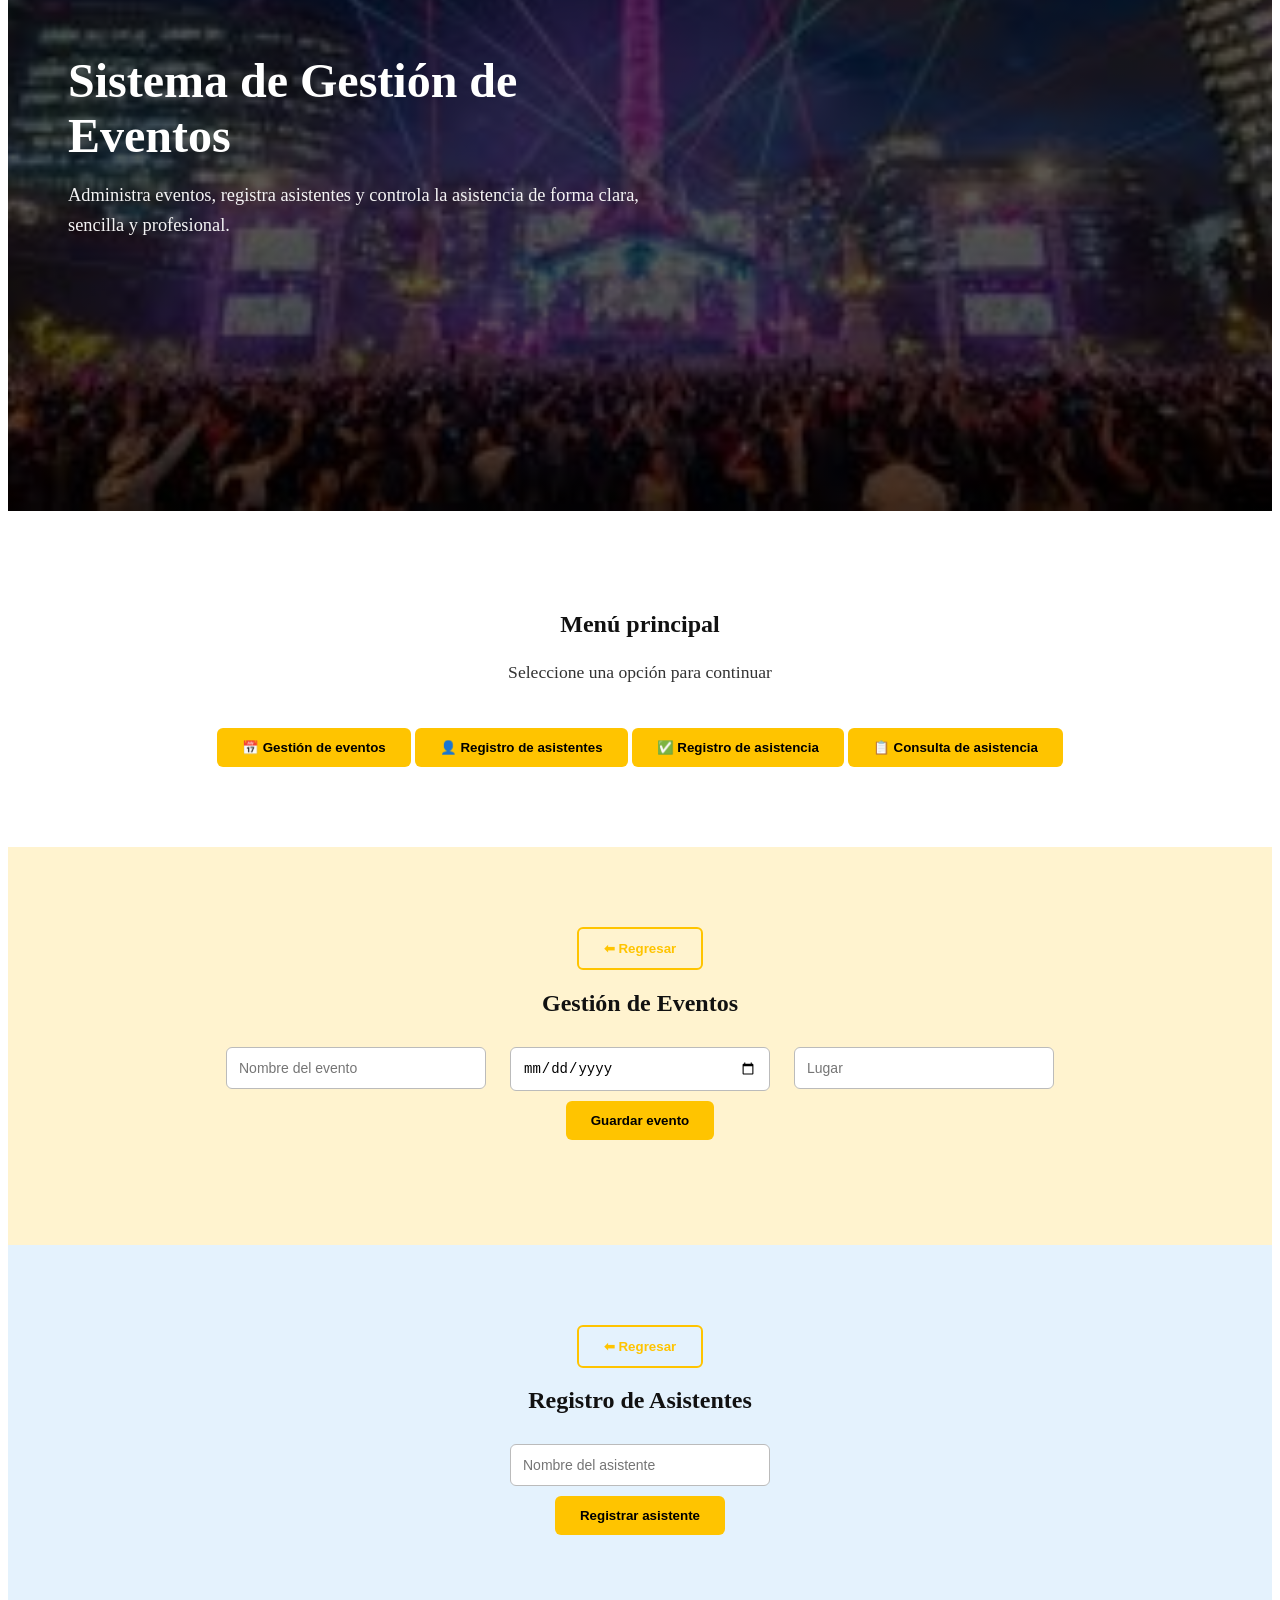
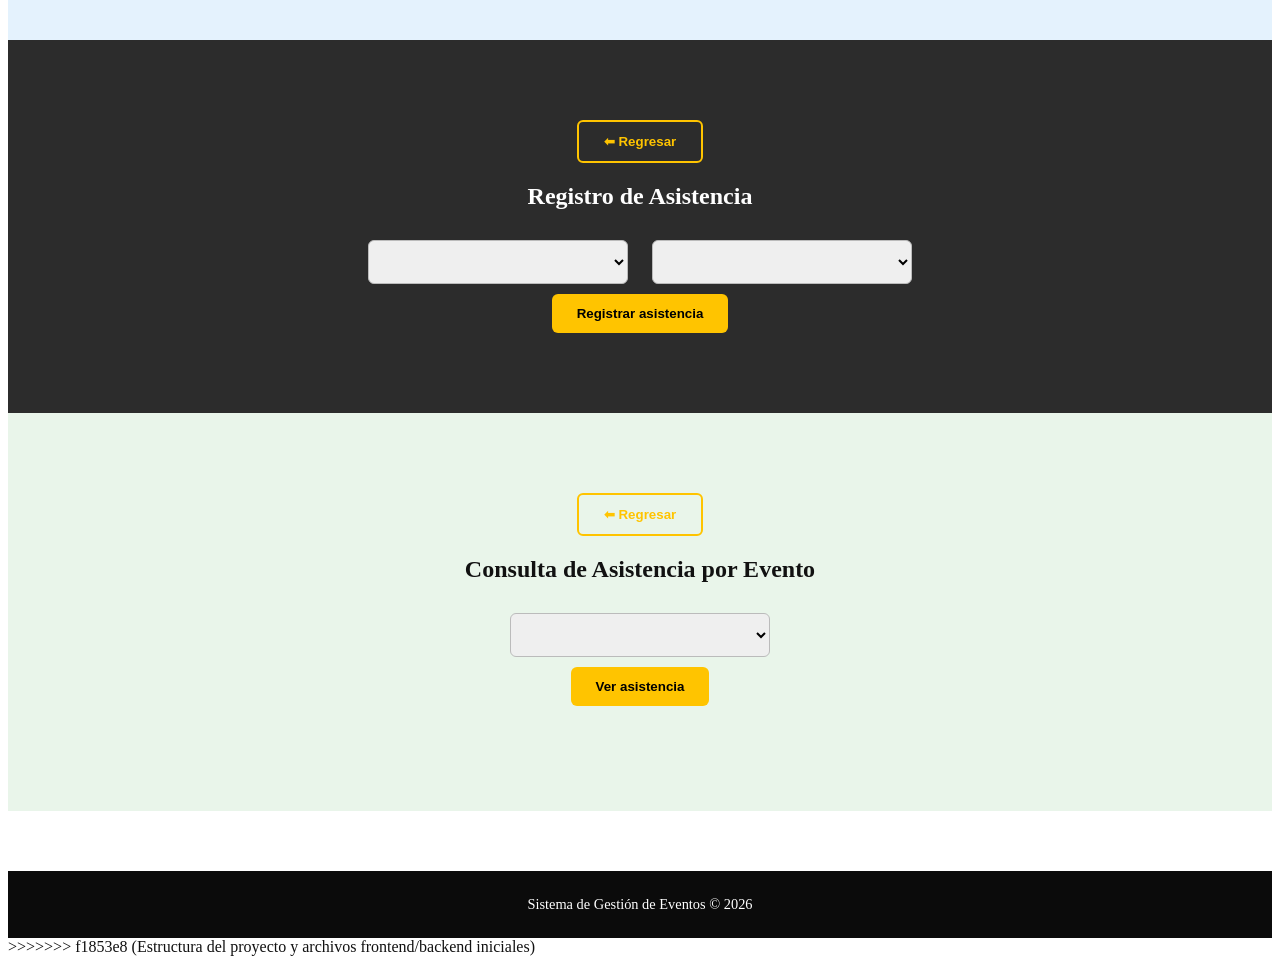
==== commit 6471ac37: "Estructura del proyecto y archivos frontend/backend iniciales" ====
--- a/index.html
+++ b/index.html
@@ -1,3 +1,4 @@
+<<<<<<< HEAD
 <!DOCTYPE html>
 <html lang="es">
 <head>
@@ -104,3 +105,109 @@
 </html>
 
 
+=======
+<!DOCTYPE html>
+<html lang="es">
+<head>
+    <meta charset="UTF-8">
+    <title>Sistema de Gestión de Eventos</title>
+    <link rel="stylesheet" href="styles.css">
+</head>
+<body>
+
+<!-- ================= HEADER ================= -->
+<header class="topbar">
+    <div class="logo">EVENTOS</div>
+    <nav class="menu">
+        <a href="#" onclick="mostrarSeccion('menu')">Inicio</a>
+        <a href="#" onclick="mostrarSeccion('eventos')">Eventos</a>
+        <a href="#" onclick="mostrarSeccion('asistentes')">Asistentes</a>
+        <a href="#" onclick="mostrarSeccion('asistencia')">Asistencia</a>
+        <a href="#" onclick="mostrarSeccion('consulta')">Consulta</a>
+    </nav>
+</header>|
+
+<!-- ================= HERO ================= -->
+<section class="hero">
+    <div class="hero-content">
+        <h1>Sistema de Gestión de Eventos</h1>
+        <p class="hero-info">
+            Administra eventos, registra asistentes y controla la asistencia
+            de forma clara, sencilla y profesional.
+        </p>
+    </div>
+</section>
+
+<!-- ================= MENÚ PRINCIPAL ================= -->
+<section id="menu" class="panel">
+    <h2>Menú principal</h2>
+    <p class="panel-info">Seleccione una opción para continuar</p>
+
+    <button onclick="mostrarSeccion('eventos')">📅 Gestión de eventos</button>
+    <button onclick="mostrarSeccion('asistentes')">👤 Registro de asistentes</button>
+    <button onclick="mostrarSeccion('asistencia')">✅ Registro de asistencia</button>
+    <button onclick="mostrarSeccion('consulta')">📋 Consulta de asistencia</button>
+</section>
+
+<!-- ================= EVENTOS ================= -->
+<section id="eventos" class="panel panel-eventos seccion">
+    <button class="btn-outline" onclick="mostrarSeccion('menu')">⬅ Regresar</button>
+
+    <h2>Gestión de Eventos</h2>
+
+    <input type="text" id="eventoNombre" placeholder="Nombre del evento">
+    <input type="date" id="eventoFecha">
+    <input type="text" id="eventoLugar" placeholder="Lugar">
+
+    <br>
+    <button onclick="guardarEvento()">Guardar evento</button>
+
+    <ul id="listaEventos"></ul>
+</section>
+
+<!-- ================= ASISTENTES ================= -->
+<section id="asistentes" class="panel panel-asistentes seccion">
+    <button class="btn-outline" onclick="mostrarSeccion('menu')">⬅ Regresar</button>
+
+    <h2>Registro de Asistentes</h2>
+
+    <input type="text" id="asistenteNombre" placeholder="Nombre del asistente">
+    <br>
+    <button onclick="guardarAsistente()">Registrar asistente</button>
+
+    <ul id="listaAsistentes"></ul>
+</section>
+
+<!-- ================= ASISTENCIA ================= -->
+<section id="asistencia" class="panel panel-registro seccion">
+    <button class="btn-outline" onclick="mostrarSeccion('menu')">⬅ Regresar</button>
+
+    <h2>Registro de Asistencia</h2>
+
+    <select id="selectEvento"></select>
+    <select id="selectAsistente"></select>
+    <br>
+    <button onclick="registrarAsistencia()">Registrar asistencia</button>
+</section>
+
+<!-- ================= CONSULTA ================= -->
+<section id="consulta" class="panel panel-consulta seccion">
+    <button class="btn-outline" onclick="mostrarSeccion('menu')">⬅ Regresar</button>
+
+    <h2>Consulta de Asistencia por Evento</h2>
+
+    <select id="consultaEvento"></select>
+    <br>
+    <button onclick="verAsistencia()">Ver asistencia</button>
+
+    <ul id="listaAsistencia"></ul>
+</section>
+
+<footer>
+    Sistema de Gestión de Eventos © 2026
+</footer>
+
+<script src="app.js"></script>
+</body>
+</html>
+>>>>>>> f1853e8 (Estructura del proyecto y archivos frontend/backend iniciales)
--- a/styles.css
+++ b/styles.css
@@ -1,3 +1,4 @@
+<<<<<<< HEAD
 /* =========================
    RESET GENERAL
 ========================= */
@@ -279,3 +280,282 @@
 
 
 
+=======
+/* =========================
+   RESET GENERAL
+========================= */
+* {
+    margin: 0;
+    padding: 0;
+    box-sizing: border-box;
+    font-family: "Segoe UI", Arial, Helvetica, sans-serif;
+}
+
+body {
+    background-image: url("img/fondo.jpg");
+    background-size: cover;
+    background-position: center;
+    background-repeat: no-repeat;
+    background-attachment: fixed;
+    color: #111;
+}
+
+/* =========================
+   HEADER / TOPBAR
+========================= */
+.topbar {
+    display: flex;
+    justify-content: space-between;
+    align-items: center;
+    background: #0b0b0b;
+    padding: 15px 40px;
+    color: #ffc400;
+    box-shadow: 0 4px 10px rgba(0,0,0,0.4);
+}
+
+.logo {
+    font-size: 1.7rem;
+    font-weight: bold;
+    letter-spacing: 1px;
+}
+
+.menu a {
+    margin: 0 15px;
+    color: white;
+    text-decoration: none;
+    font-weight: 600;
+    transition: color 0.3s;
+}
+
+.menu a:hover {
+    color: #ffc400;
+}
+
+/* =========================
+   HERO
+========================= */
+.hero {
+    min-height: 70vh;
+    background:
+        linear-gradient(rgba(0,0,0,.65), rgba(0,0,0,.65)),
+        url("img/descarga.jpg") center/cover;
+    display: flex;
+    align-items: center;
+    padding: 60px;
+}
+
+.hero-content {
+    color: white;
+    max-width: 600px;
+}
+
+.hero h1 {
+    font-size: 3rem;
+    margin-bottom: 15px;
+}
+
+.hero-info {
+    font-size: 1.15rem;
+    line-height: 1.6;
+    opacity: 0.95;
+}
+
+/* =========================
+   PANELES GENERALES
+========================= */
+.panel {
+    padding: 80px 20px;
+    text-align: center;
+}
+
+.panel-info {
+    max-width: 750px;
+    margin: 0 auto 40px;
+    font-size: 1.1rem;
+    line-height: 1.7;
+    color: #333;
+}
+
+/* =========================
+   COLORES POR SECCIÓN
+========================= */
+.panel-eventos {
+    background: rgba(255,243,205,0.95);
+}
+
+.panel-asistentes {
+    background: rgba(227,242,253,0.95);
+}
+
+.panel-registro {
+    background: rgba(33,33,33,0.95);
+    color: white;
+}
+
+.panel-consulta {
+    background: rgba(232,245,233,0.95);
+}
+
+/* =========================
+   FORMULARIOS
+========================= */
+form {
+    margin-top: 30px;
+}
+
+input, select {
+    width: 260px;
+    padding: 12px;
+    margin: 10px;
+    border-radius: 6px;
+    border: 1px solid #bbb;
+    font-size: 14px;
+}
+
+input:focus, select:focus {
+    outline: none;
+    border-color: #ffc400;
+    box-shadow: 0 0 5px rgba(255,196,0,0.6);
+}
+
+/* =========================
+   LISTAS
+========================= */
+ul {
+    list-style: none;
+    margin-top: 25px;
+    padding: 0;
+}
+
+li {
+    background: white;
+    margin: 8px auto;
+    padding: 12px;
+    width: 340px;
+    border-radius: 6px;
+    box-shadow: 0 5px 12px rgba(0,0,0,0.1);
+    font-size: 14px;
+}
+
+/* =========================
+   BOTONES
+========================= */
+button,
+.btn-solid {
+    background: #ffc400;
+    border: none;
+    padding: 12px 25px;
+    font-weight: bold;
+    cursor: pointer;
+    border-radius: 6px;
+    transition: background 0.3s, transform 0.2s;
+}
+
+button:hover,
+.btn-solid:hover {
+    background: #e0ac00;
+    transform: translateY(-2px);
+}
+
+.btn-outline {
+    background: transparent;
+    border: 2px solid #ffc400;
+    color: #ffc400;
+    padding: 12px 25px;
+    cursor: pointer;
+    border-radius: 6px;
+    transition: background 0.3s, color 0.3s;
+}
+
+.btn-outline:hover {
+    background: #ffc400;
+    color: #111;
+}
+
+/* =========================
+   TARJETAS DE INFO
+========================= */
+.info-card {
+    background: #ffffff;
+    max-width: 900px;
+    margin: 50px auto;
+    padding: 60px 40px;
+    border-radius: 14px;
+    box-shadow: 0 15px 40px rgba(0,0,0,0.18);
+}
+
+.info-card h2 {
+    font-size: 2.1rem;
+    margin-bottom: 20px;
+    color: #111;
+}
+
+.info-card p {
+    font-size: 1.1rem;
+    line-height: 1.7;
+    color: #333;
+    max-width: 720px;
+    margin: 0 auto;
+}
+
+/* =========================
+   FOOTER
+========================= */
+footer {
+    background: #0b0b0b;
+    color: white;
+    text-align: center;
+    padding: 25px;
+    font-size: 0.9rem;
+    margin-top: 60px;
+}
+/* OCULTAR SECCIONES */
+.oculto {
+    display: none;
+}
+
+/* MENÚ */
+.panel-menu {
+    background: #111;
+    color: white;
+}
+
+.menu-grid {
+    display: flex;
+    justify-content: center;
+    gap: 20px;
+    flex-wrap: wrap;
+}
+
+.menu-grid button {
+    padding: 18px 30px;
+    font-size: 1rem;
+    border-radius: 8px;
+    border: none;
+    background: #ffc400;
+    font-weight: bold;
+    cursor: pointer;
+}
+
+/* TOAST */
+#toast {
+    position: fixed;
+    bottom: 30px;
+    right: 30px;
+    padding: 15px 25px;
+    border-radius: 6px;
+    display: none;
+    font-weight: bold;
+}
+
+#toast.ok {
+    background: #4caf50;
+    color: white;
+}
+
+#toast.error {
+    background: #f44336;
+    color: white;
+}
+
+>>>>>>> f1853e8 (Estructura del proyecto y archivos frontend/backend iniciales)
--- a/styles.css
+++ b/styles.css
@@ -1,3 +1,4 @@
+<<<<<<< HEAD
 /* =========================
    RESET GENERAL
 ========================= */
@@ -279,3 +280,282 @@
 
 
 
+=======
+/* =========================
+   RESET GENERAL
+========================= */
+* {
+    margin: 0;
+    padding: 0;
+    box-sizing: border-box;
+    font-family: "Segoe UI", Arial, Helvetica, sans-serif;
+}
+
+body {
+    background-image: url("img/fondo.jpg");
+    background-size: cover;
+    background-position: center;
+    background-repeat: no-repeat;
+    background-attachment: fixed;
+    color: #111;
+}
+
+/* =========================
+   HEADER / TOPBAR
+========================= */
+.topbar {
+    display: flex;
+    justify-content: space-between;
+    align-items: center;
+    background: #0b0b0b;
+    padding: 15px 40px;
+    color: #ffc400;
+    box-shadow: 0 4px 10px rgba(0,0,0,0.4);
+}
+
+.logo {
+    font-size: 1.7rem;
+    font-weight: bold;
+    letter-spacing: 1px;
+}
+
+.menu a {
+    margin: 0 15px;
+    color: white;
+    text-decoration: none;
+    font-weight: 600;
+    transition: color 0.3s;
+}
+
+.menu a:hover {
+    color: #ffc400;
+}
+
+/* =========================
+   HERO
+========================= */
+.hero {
+    min-height: 70vh;
+    background:
+        linear-gradient(rgba(0,0,0,.65), rgba(0,0,0,.65)),
+        url("img/descarga.jpg") center/cover;
+    display: flex;
+    align-items: center;
+    padding: 60px;
+}
+
+.hero-content {
+    color: white;
+    max-width: 600px;
+}
+
+.hero h1 {
+    font-size: 3rem;
+    margin-bottom: 15px;
+}
+
+.hero-info {
+    font-size: 1.15rem;
+    line-height: 1.6;
+    opacity: 0.95;
+}
+
+/* =========================
+   PANELES GENERALES
+========================= */
+.panel {
+    padding: 80px 20px;
+    text-align: center;
+}
+
+.panel-info {
+    max-width: 750px;
+    margin: 0 auto 40px;
+    font-size: 1.1rem;
+    line-height: 1.7;
+    color: #333;
+}
+
+/* =========================
+   COLORES POR SECCIÓN
+========================= */
+.panel-eventos {
+    background: rgba(255,243,205,0.95);
+}
+
+.panel-asistentes {
+    background: rgba(227,242,253,0.95);
+}
+
+.panel-registro {
+    background: rgba(33,33,33,0.95);
+    color: white;
+}
+
+.panel-consulta {
+    background: rgba(232,245,233,0.95);
+}
+
+/* =========================
+   FORMULARIOS
+========================= */
+form {
+    margin-top: 30px;
+}
+
+input, select {
+    width: 260px;
+    padding: 12px;
+    margin: 10px;
+    border-radius: 6px;
+    border: 1px solid #bbb;
+    font-size: 14px;
+}
+
+input:focus, select:focus {
+    outline: none;
+    border-color: #ffc400;
+    box-shadow: 0 0 5px rgba(255,196,0,0.6);
+}
+
+/* =========================
+   LISTAS
+========================= */
+ul {
+    list-style: none;
+    margin-top: 25px;
+    padding: 0;
+}
+
+li {
+    background: white;
+    margin: 8px auto;
+    padding: 12px;
+    width: 340px;
+    border-radius: 6px;
+    box-shadow: 0 5px 12px rgba(0,0,0,0.1);
+    font-size: 14px;
+}
+
+/* =========================
+   BOTONES
+========================= */
+button,
+.btn-solid {
+    background: #ffc400;
+    border: none;
+    padding: 12px 25px;
+    font-weight: bold;
+    cursor: pointer;
+    border-radius: 6px;
+    transition: background 0.3s, transform 0.2s;
+}
+
+button:hover,
+.btn-solid:hover {
+    background: #e0ac00;
+    transform: translateY(-2px);
+}
+
+.btn-outline {
+    background: transparent;
+    border: 2px solid #ffc400;
+    color: #ffc400;
+    padding: 12px 25px;
+    cursor: pointer;
+    border-radius: 6px;
+    transition: background 0.3s, color 0.3s;
+}
+
+.btn-outline:hover {
+    background: #ffc400;
+    color: #111;
+}
+
+/* =========================
+   TARJETAS DE INFO
+========================= */
+.info-card {
+    background: #ffffff;
+    max-width: 900px;
+    margin: 50px auto;
+    padding: 60px 40px;
+    border-radius: 14px;
+    box-shadow: 0 15px 40px rgba(0,0,0,0.18);
+}
+
+.info-card h2 {
+    font-size: 2.1rem;
+    margin-bottom: 20px;
+    color: #111;
+}
+
+.info-card p {
+    font-size: 1.1rem;
+    line-height: 1.7;
+    color: #333;
+    max-width: 720px;
+    margin: 0 auto;
+}
+
+/* =========================
+   FOOTER
+========================= */
+footer {
+    background: #0b0b0b;
+    color: white;
+    text-align: center;
+    padding: 25px;
+    font-size: 0.9rem;
+    margin-top: 60px;
+}
+/* OCULTAR SECCIONES */
+.oculto {
+    display: none;
+}
+
+/* MENÚ */
+.panel-menu {
+    background: #111;
+    color: white;
+}
+
+.menu-grid {
+    display: flex;
+    justify-content: center;
+    gap: 20px;
+    flex-wrap: wrap;
+}
+
+.menu-grid button {
+    padding: 18px 30px;
+    font-size: 1rem;
+    border-radius: 8px;
+    border: none;
+    background: #ffc400;
+    font-weight: bold;
+    cursor: pointer;
+}
+
+/* TOAST */
+#toast {
+    position: fixed;
+    bottom: 30px;
+    right: 30px;
+    padding: 15px 25px;
+    border-radius: 6px;
+    display: none;
+    font-weight: bold;
+}
+
+#toast.ok {
+    background: #4caf50;
+    color: white;
+}
+
+#toast.error {
+    background: #f44336;
+    color: white;
+}
+
+>>>>>>> f1853e8 (Estructura del proyecto y archivos frontend/backend iniciales)
